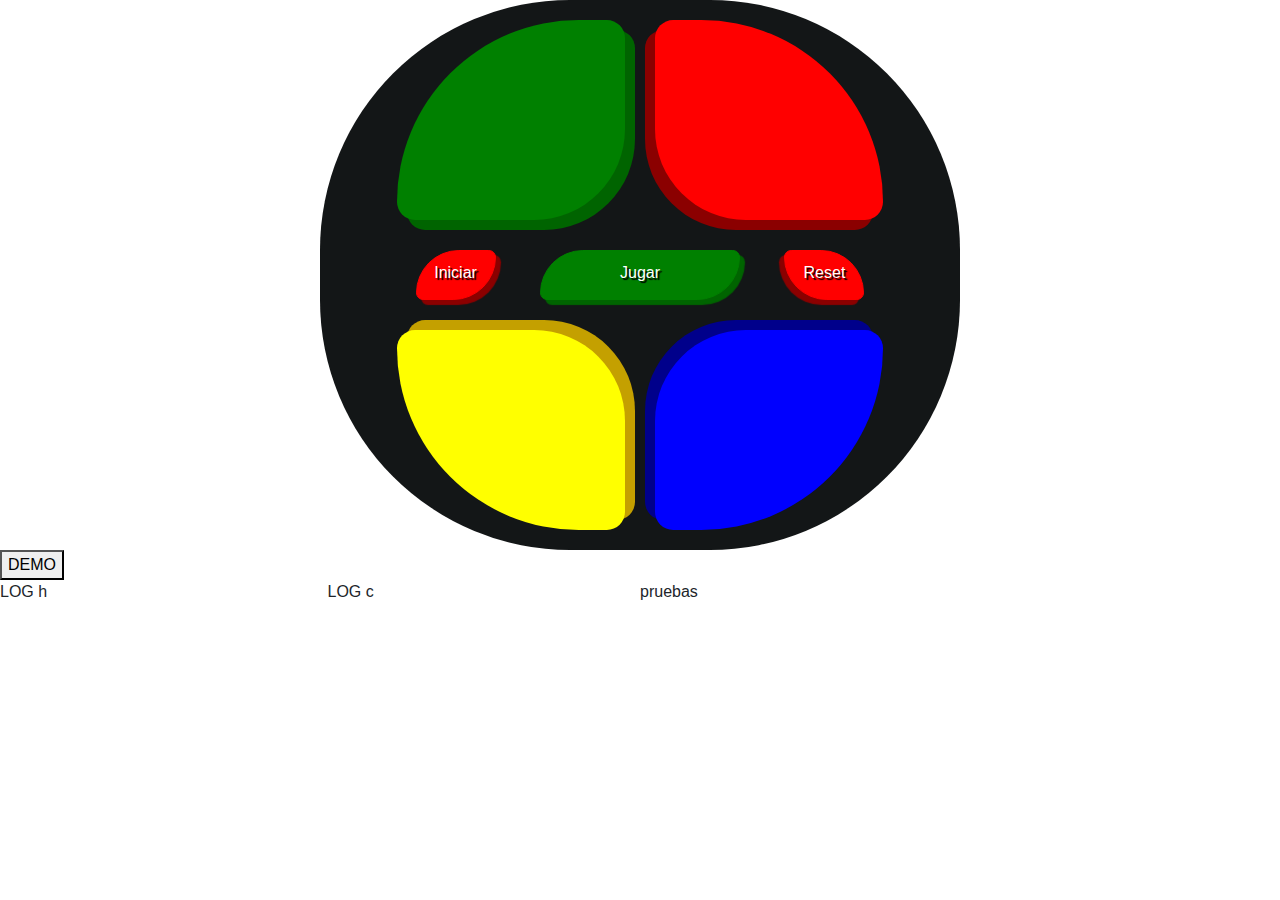
==== index.html @ fed848f9 "Add files via upload" ====
<!DOCTYPE html>
<html lang="es">
<head>
	<meta charset="UTF-8">
	<title>SIMON</title>

	<link rel="stylesheet" href="vendor/bootstrap/css/bootstrap.css">
	<link rel="stylesheet" href="css/style.css"/>
	


</head>
<body>

	<!----------------- LOG ---------------------------->

<div class="container">
	
</div>


	<div class="row no-gutters" id="simon2">
		
		<div id="carcasa">

			<div class="row">
			
			<div class="col-md-6">
				<div class="botonSimon2" id="botonSimonVerde2" onClick="boton1();"></div>
			</div>

			<div class="col-md-6">
				<div class="botonSimon2" id="botonSimonRojo2" onClick="boton2();"></div>
			</div>
		</div>

		<div class="row">
				<ul id="botonera2">
					<li id="botoneraIniciar" onClick="genCom();">Iniciar</li>
					<li id="botoneraJugar" onClick="enviarHum();">Jugar</li>
					<li id="botoneraReset" onClick="reset();">Reset</li>
				</ul>
		</div>

			<div class="row">

			<div class="col-md-6">
				<div class="botonSimon2" id="botonSimonAmarillo2" onClick="boton3();"></div>
			</div>

			<div class="col-md-6">
				<div class="botonSimon2" id="botonSimonAzul2" onClick="boton4();"></div>
			</div>
		</div>
		</div>
	</div>

	<footer>

		<button onClick="demo();"> DEMO </button>
		<div class = "row">

		<div class="col-md-6">
			<div class="row">
			
				<div class="col-md-6" id="log_h">
					<p> LOG h </p>
				</div>

				<div class="col-md-6" id="log_c">
					<p> LOG c </p>
				</div>
			</div>

		</div>

		<div id="pruebas">
			<p>pruebas</p>
		</div>
				
	</div>

	</footer>






	<script src="vendor/jquery/jquery-3.4.1.min.js"></script>
	<script src="vendor/popper/popper.min.js"></script>

	<script src="vendor/bootstrap/js/bootstrap.min.js"></script>

	<script src="js/secuencias.js"></script>

</body>
</html>
---- css/style.css ----
#log_h{
	height:300px;
	overflow-y:scroll;
	width:40%;
}
#log_c{
	height:300px;
	overflow-y:scroll;
	width:40%;
}


#carcasa{
	background-color:#131617;
	width:50%;
	margin:auto;
	padding:20px;
	border-radius:250px;
} 

.botonSimon2{
	border-radius:300px 30px 150px 30px;
	width:80%;
	height:200px;
}



#botonSimonVerde2{
	background:green;
	float:right;
	box-shadow: 10px 10px darkgreen;
}

		#botonSimonVerde2:active{
				background:radial-gradient(#8AE234 10%, green 100%);
				box-shadow:5px 5px 5px darkgreen;
				transform:translate(5px, 5px);
				transition:all 0.02s ease;
		}

#botonSimonRojo2{
	background: red;
	transform:rotate(90deg);
	transform: scaleX(-1);
	float:left;
	box-shadow: 10px 10px  darkred;
}

		#botonSimonRojo2:active{
			background:radial-gradient(pink 10%, red 100%);
			box-shadow:5px 5px 5px darkred;
			transform:translate(-5px, 5px) scaleX(-1);
			transition:all 0.02s ease;

		}

#botonSimonAmarillo2{
	background:yellow;
	transform:rotate(270deg);
	transform: scaleY(-1);
	float:right;
	box-shadow: 10px 10px #C4A000;
}

		#botonSimonAmarillo2:active{
					background: radial-gradient(white 10%, yellow 100%);
					box-shadow:5px 5px 5px #C4A000;
					transform:scaleY(-1) translate(5px, 5px);
					transition:all 0.02s ease;

				}

#botonSimonAzul2{
	background:blue;
	transform:rotate(180deg);
	transform: scaleY(-1) scaleX(-1);
	float:left;
	box-shadow: 10px 10px darkblue;
}
		#botonSimonAzul2:active{
					background: radial-gradient(lightblue 10%, blue 100%);
					box-shadow:5px 5px  darkblue;
					transform:scaleY(-1) scaleX(-1) translate(5px, 5px);
					transition:all 0.02s ease;

				}

#botonera2{
	margin:0px auto;
	padding:10px;
	color:white;
}

#botonera2 > li{
	width:80px;
	height:50px;
	padding:10px;
	margin:20px;

	display:inline-block;
	
	border-radius:300px 50px 300px 50px;

	text-align:center;

	text-shadow:2px 2px 1px black;
}

#botonera2 > li#botoneraJugar{
	width:200px;
	background-color:green;
	box-shadow:5px 5px 1px darkgreen;
	border:solid 1px green;
}

		#botonera2 > li#botoneraJugar:active{
			transform:translate(5px);
			box-shadow:-3px -3px 2px black;
		}


#botonera2 > li#botoneraReset{
	background-color:red;
	box-shadow:-5px 5px 1px darkred;
	border:solid 1px red;
	border-radius:50px 300px 50px 300px;

}

		#botonera2 > li#botoneraReset:active{
			transform:translate(-5px);
			box-shadow:-3px -3px 2px black;
		}


#botonera2 > li#botoneraIniciar{
	background-color:red;
	box-shadow:5px 5px 1px darkred;
	border:solid 1px red;
}

		#botonera2 > li#botoneraIniciar:active{
			transform:translate(5px);
			box-shadow:-3px -3px 2px black;			
		}
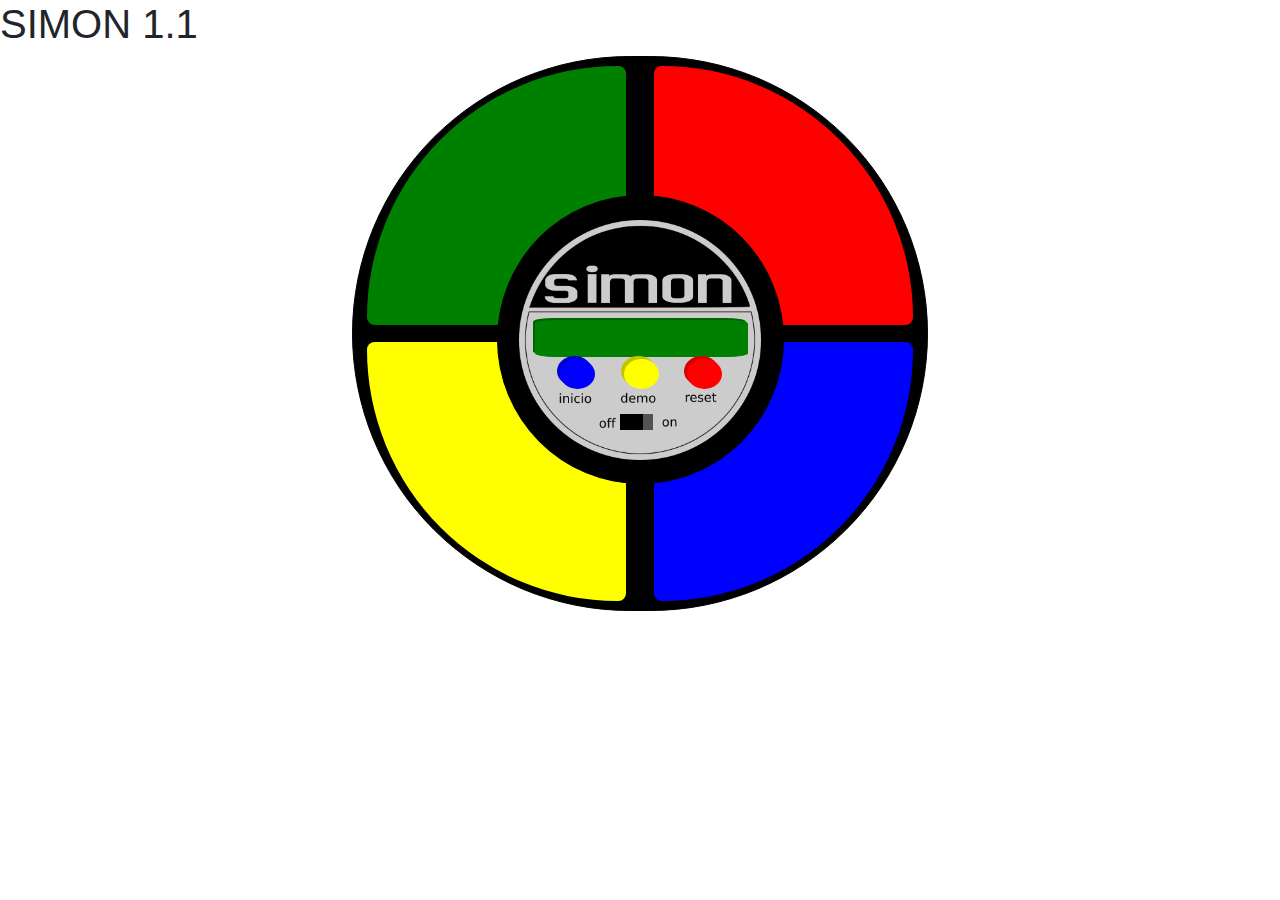
==== commit 7d0b4f65: "FINALIZADO!" ====
--- a/index.html
+++ b/index.html
@@ -1,66 +1,72 @@
 <!DOCTYPE html>
-<html lang="es">
+<html lang="Es">
 <head>
 	<meta charset="UTF-8">
-	<title>SIMON</title>
+	<title>SIMON - 1.1</title>
 
-	<link rel="stylesheet" href="vendor/bootstrap/css/bootstrap.css">
 	<link rel="stylesheet" href="css/style.css"/>
-	
+	<link rel="stylesheet" href="vendor/bootstrap/css/bootstrap.css"/>
+</head>
+<body onload="inicio();">
 
 
-</head>
-<body>
+	<header>
+		<h1>SIMON 1.1</h1>
+	</header>
 
-	<!----------------- LOG ---------------------------->
+	<div id="carcasa" class="container">
+	
+		
+			<div id="panel">
 
-<div class="container">
-	
-</div>
+<!--				<div class="row">
+					<div id="pantalla">
+						<p>1</p>
+					</div>
+					
+				</div>
 
+-->				
+					
+					<div class="row">
+						<button id="botonJugar" onClick="enviarHum();" disabled="true">
+						</button> 
+					</div>
 
-	<div class="row no-gutters" id="simon2">
+					<div class="row">
+						<button id="botonInicio" class="botonPanel" onClick="genCom();" disabled="true">
+						</button>
+						<button id="botonDemo" class="botonPanel" onClick="demo();">
+						</button>
+						<button id="botonReset" class="botonPanel" onClick="reset();">
+						</button>
+					</div>				
+
+					<div class="row">
+						<button id="switchOn" class="col-s-12" onClick="OnOff();">		
+						</button>
+					</div>
+			</div>	
 		
-		<div id="carcasa">
 
-			<div class="row">
-			
-			<div class="col-md-6">
-				<div class="botonSimon2" id="botonSimonVerde2" onClick="boton1();"></div>
-			</div>
-
-			<div class="col-md-6">
-				<div class="botonSimon2" id="botonSimonRojo2" onClick="boton2();"></div>
-			</div>
+		<div class="row">
+			<button id="pulsadorVerde" class="pulsadores" onClick="boton1();" disabled="true">
+			</button>
+			<button id="pulsadorRojo" class="pulsadores" onClick="boton2();" disabled="true">
+			</button>
 		</div>
 
 		<div class="row">
-				<ul id="botonera2">
-					<li id="botoneraIniciar" onClick="genCom();">Iniciar</li>
-					<li id="botoneraJugar" onClick="enviarHum();">Jugar</li>
-					<li id="botoneraReset" onClick="reset();">Reset</li>
-				</ul>
-		</div>
-
-			<div class="row">
-
-			<div class="col-md-6">
-				<div class="botonSimon2" id="botonSimonAmarillo2" onClick="boton3();"></div>
-			</div>
-
-			<div class="col-md-6">
-				<div class="botonSimon2" id="botonSimonAzul2" onClick="boton4();"></div>
-			</div>
-		</div>
+			<button id="pulsadorAmarillo" class="pulsadores" onClick="boton3();"disabled="true">
+			</button>
+			<button id="pulsadorAzul" class="pulsadores" onClick="boton4();"disabled="true">
+			</button>
 		</div>
 	</div>
 
+
 	<footer>
-
-		<button onClick="demo();"> DEMO </button>
-		<div class = "row">
-
-		<div class="col-md-6">
+<!-- <div class="col-md-6">
 			<div class="row">
 			
 				<div class="col-md-6" id="log_h">
@@ -72,24 +78,16 @@
 				</div>
 			</div>
 
-		</div>
+		</div> 
+	-->
 
-		<div id="pruebas">
-			<p>pruebas</p>
-		</div>
-				
-	</div>
-
+		
 	</footer>
-
-
-
-
+	
 
 
 	<script src="vendor/jquery/jquery-3.4.1.min.js"></script>
 	<script src="vendor/popper/popper.min.js"></script>
-
 	<script src="vendor/bootstrap/js/bootstrap.min.js"></script>
 
 	<script src="js/secuencias.js"></script>
--- a/css/style.css
+++ b/css/style.css
@@ -1,146 +1,192 @@
-#log_h{
-	height:300px;
-	overflow-y:scroll;
-	width:40%;
-}
-#log_c{
-	height:300px;
-	overflow-y:scroll;
-	width:40%;
+body{
+	font-size:100%;
 }
 
-
 #carcasa{
-	background-color:#131617;
-	width:50%;
-	margin:auto;
-	padding:20px;
-	border-radius:250px;
-} 
-
-.botonSimon2{
-	border-radius:300px 30px 150px 30px;
-	width:80%;
-	height:200px;
+	border:solid 1px black;
+	border-radius:500px;
+	width:45%;
+	background:black;
+	position:relative;
 }
 
+.pulsadores{
+	width:45%;
+	margin:1.5% 2.5%;
+	padding-bottom:45%;
+	display:inline;
+	border:none;
+}
+		
+			.pulsadores:focus{
+				outline:none;
+			}
 
-
-#botonSimonVerde2{
+#pulsadorVerde{
 	background:green;
-	float:right;
-	box-shadow: 10px 10px darkgreen;
+	border-radius:100% 3% 0% 3%;
 }
 
-		#botonSimonVerde2:active{
-				background:radial-gradient(#8AE234 10%, green 100%);
-				box-shadow:5px 5px 5px darkgreen;
-				transform:translate(5px, 5px);
-				transition:all 0.02s ease;
+		#pulsadorVerde:active{
+			/*background-image:radial-gradient(lightgreen, green)*/;
+			transform:translate(3px, 3px);
 		}
 
-#botonSimonRojo2{
-	background: red;
-	transform:rotate(90deg);
-	transform: scaleX(-1);
-	float:left;
-	box-shadow: 10px 10px  darkred;
+#pulsadorRojo{
+	background:red;
+	border-radius: 3% 100% 3% 0px;
 }
 
-		#botonSimonRojo2:active{
-			background:radial-gradient(pink 10%, red 100%);
-			box-shadow:5px 5px 5px darkred;
-			transform:translate(-5px, 5px) scaleX(-1);
-			transition:all 0.02s ease;
-
+		#pulsadorRojo:active{
+			/*background-image:radial-gradient(pink, red)*/;
+			transform:translate(-3px, 3px);
 		}
 
-#botonSimonAmarillo2{
+#pulsadorAmarillo{
 	background:yellow;
-	transform:rotate(270deg);
-	transform: scaleY(-1);
-	float:right;
-	box-shadow: 10px 10px #C4A000;
+	border-radius: 3% 0px 3% 100%;
 }
 
-		#botonSimonAmarillo2:active{
-					background: radial-gradient(white 10%, yellow 100%);
-					box-shadow:5px 5px 5px #C4A000;
-					transform:scaleY(-1) translate(5px, 5px);
-					transition:all 0.02s ease;
+		#pulsadorAmarillo:active{
+			/*background-image:radial-gradient(white, yellow)*/;
+			transform:translate(3px, -3px);
+		}
 
-				}
+#pulsadorAzul{
+	background:blue;
+	border-radius: 0px 3% 100% 3%;
+}
 
-#botonSimonAzul2{
-	background:blue;
-	transform:rotate(180deg);
-	transform: scaleY(-1) scaleX(-1);
+		#pulsadorAzul:active{
+			/*background-image:radial-gradient(lightblue, blue)*/;
+			transform:translate(-3px, -3px);
+		}
+
+#panel{
+	background-color:black;
+	background-image: url("../images/logo2.png");
+	background-size:cover;
+	background-position:center;
+	background-repeat:no-repeat;
+	background-size:85%;
+	width:50%;
+	padding-bottom:50%;
+	border:solid 1px black;
+	border-radius:100%;
 	float:left;
-	box-shadow: 10px 10px darkblue;
-}
-		#botonSimonAzul2:active{
-					background: radial-gradient(lightblue 10%, blue 100%);
-					box-shadow:5px 5px  darkblue;
-					transform:scaleY(-1) scaleX(-1) translate(5px, 5px);
-					transition:all 0.02s ease;
-
-				}
-
-#botonera2{
-	margin:0px auto;
-	padding:10px;
+	position:absolute;
+	left:25%;
+	top:25%;
+	z-index:7;
+	text-align:center;
 	color:white;
 }
 
-#botonera2 > li{
-	width:80px;
-	height:50px;
-	padding:10px;
-	margin:20px;
+/*#pantalla{
+	background:black;
+	border:solid 1px grey;
+	width:12%;
+	height:8%;
+	position:absolute;
+	top:14%;
+	left:44%;
+	font-size:90%;
+	color:lightgreen;
 
-	display:inline-block;
-	
-	border-radius:300px 50px 300px 50px;
+}*/
 
+
+#botonJugar{
+	width:75%;
+	padding-bottom:12%;
+	position:absolute;
+	top:43%;
+	left:13%;
 	text-align:center;
+	font-size:80%;
+	border:solid 1px green;
+	border-radius:10% 10% 10% 10%;
+	background:green;
+	color:white;
+	box-shadow:-2px -2px 0px darkgreen;
+}
+		
+		#botonJugar:active{
+			box-shadow:none;
+			transform:translate(-3px,-3px);
+		}
 
-	text-shadow:2px 2px 1px black;
+		#botonJugar:focus{
+			outline:none;
+		}
+
+#botonera{
+	position:absolute;
+	top:58%;
+	width:100%;
+	text-align:center;
 }
 
-#botonera2 > li#botoneraJugar{
-	width:200px;
-	background-color:green;
-	box-shadow:5px 5px 1px darkgreen;
-	border:solid 1px green;
+		#botonera:focus{
+			outline:none;
+		}
+
+.botonPanel{
+	display:inline;
+	border-radius:100%;
+	padding-bottom:10%;
+	padding-left:10%;
+	position:absolute;
+	top:56.8%;
 }
 
-		#botonera2 > li#botoneraJugar:active{
-			transform:translate(5px);
-			box-shadow:-3px -3px 2px black;
+		.botonPanel:focus{
+			outline:none;
 		}
 
-
-#botonera2 > li#botoneraReset{
-	background-color:red;
-	box-shadow:-5px 5px 1px darkred;
-	border:solid 1px red;
-	border-radius:50px 300px 50px 300px;
-
+#botonInicio{
+	left:22%;
+	border:none;
+	background:blue;
+	box-shadow:-3px -3px 0px #0000d0;
 }
 
-		#botonera2 > li#botoneraReset:active{
-			transform:translate(-5px);
-			box-shadow:-3px -3px 2px black;
+		#botonInicio:active{
+				box-shadow:none;
+				transform:translate(-3px, -3px);
+}
+
+#botonDemo{
+	left:44.5%;
+	border:none;
+	background:yellow;
+	box-shadow:-3px -3px 0px #c3c300;
+}
+		
+		#botonDemo:active{
+			box-shadow:none;
+			transform:translate(-3px,-3px);
 		}
 
+#botonReset{
+	left:66.5%;
+	border:none;
+	background:red;
+	box-shadow:-3px -3px 0px #d60000;
+}
+		
+		#botonReset:active{
+			box-shadow:none;
+			transform:translate(-3px,-3px);
+		}
 
-#botonera2 > li#botoneraIniciar{
-	background-color:red;
-	box-shadow:5px 5px 1px darkred;
-	border:solid 1px red;
-}
-
-		#botonera2 > li#botoneraIniciar:active{
-			transform:translate(5px);
-			box-shadow:-3px -3px 2px black;			
-		}+#switchOn{
+	position:absolute;
+	top:76%;
+	left:43%;
+	border:none;
+	background:black;
+	width:8%;
+	padding-bottom:5%;
+	box-shadow: 10px 0px #535353;
+}